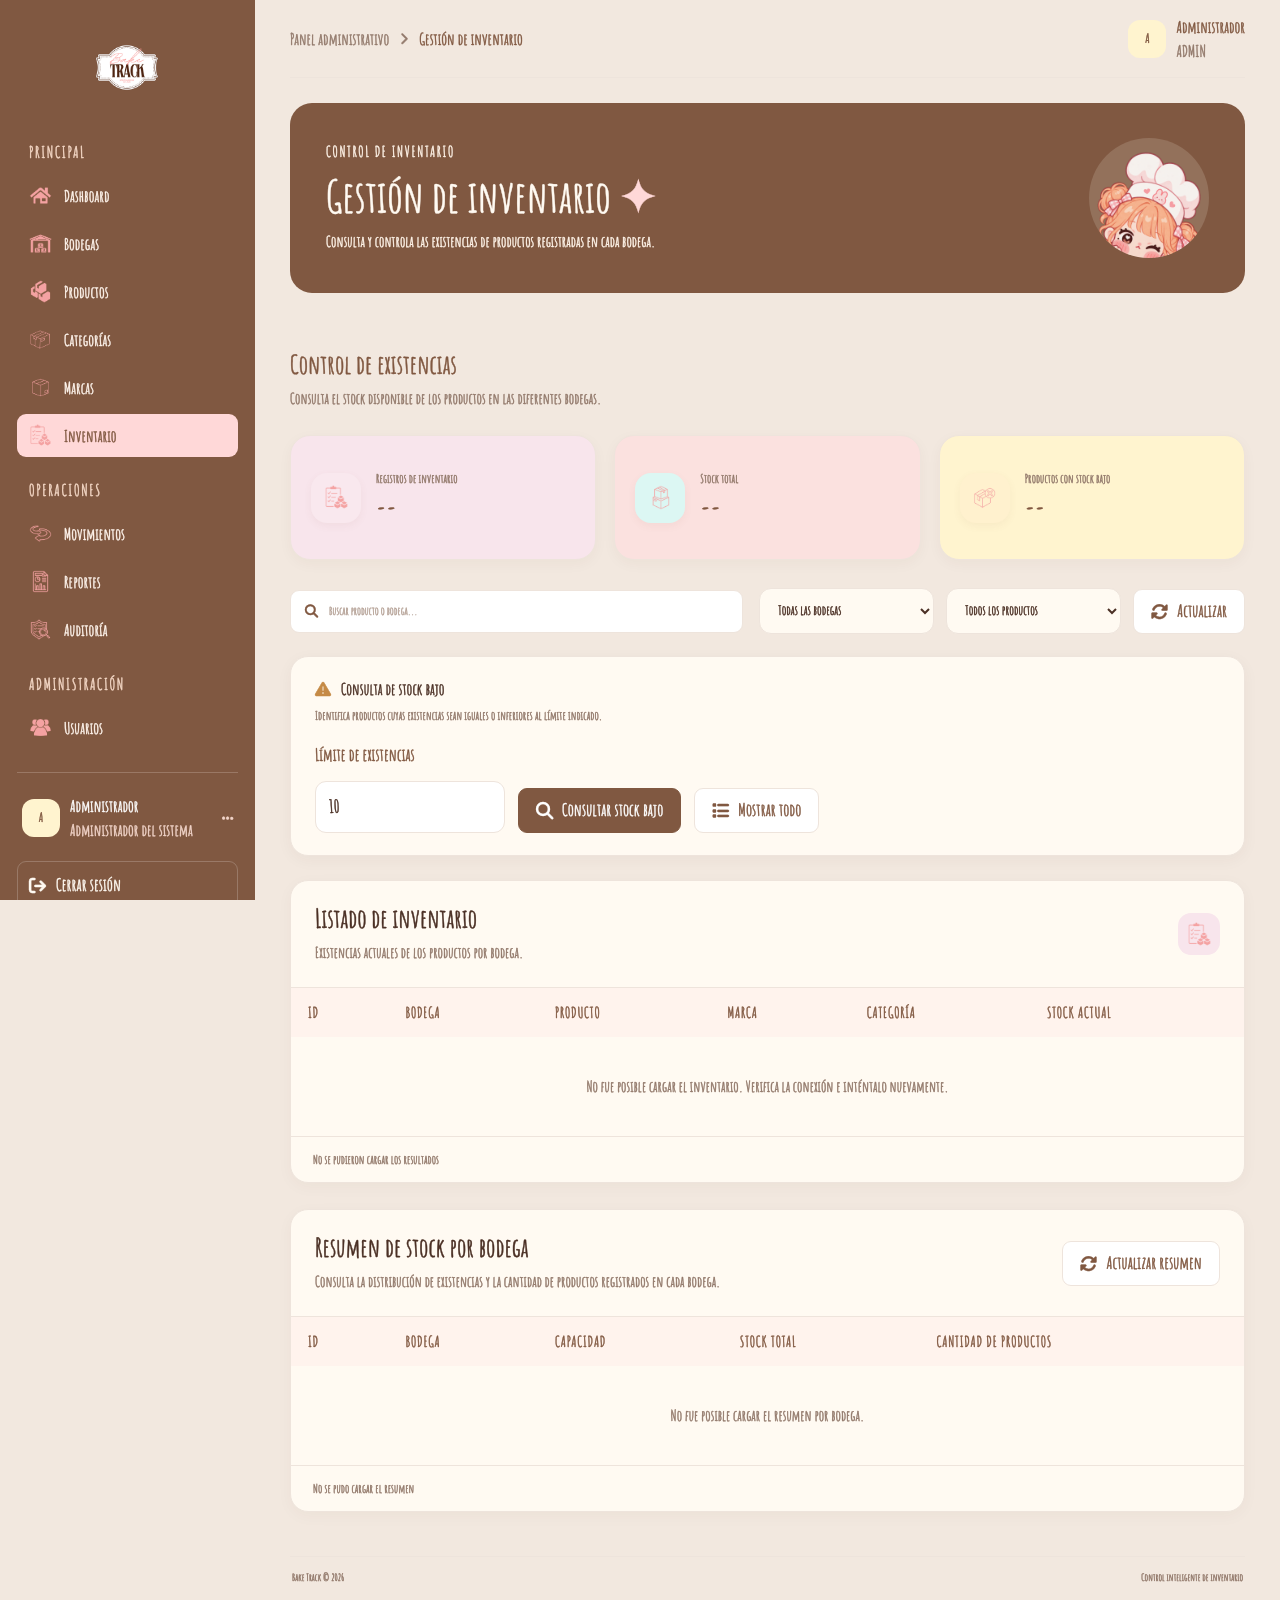
==== BAKETRACKFRONTEND/LogiTrack_Pink_Frontend/inventario.html @ 6dde7ec0 "feat: add frontend to LogiTrack project" ====
<!DOCTYPE html>
<html lang="es">

<head>
    <meta charset="UTF-8">
    <meta name="viewport" content="width=device-width, initial-scale=1.0">

    <title>Bake Track | Gestión de Inventario</title>

    <!-- ESTILOS GENERALES -->
    <link rel="stylesheet" href="css/admin.css">
    <link rel="stylesheet" href="css/bodega.css">
    <link rel="stylesheet" href="css/inventario.css">
    <link rel="stylesheet" href="css/ui.css">
    <link rel="stylesheet" href="css/pink-theme.css">

    <!-- FUENTES -->
    <link rel="preconnect" href="https://fonts.googleapis.com">
    <link rel="preconnect" href="https://fonts.gstatic.com" crossorigin>

    <link href="https://fonts.googleapis.com/css2?family=Amatic+SC:wght@400;700&display=swap" rel="stylesheet">

    <!-- ICONOS -->
    <link rel="stylesheet" href="https://cdnjs.cloudflare.com/ajax/libs/font-awesome/6.5.2/css/all.min.css">
</head>

<body>

<div class="dashboard-container">

    <!-- =====================================
         MENÚ LATERAL
    ====================================== -->

    <aside class="sidebar">

        <div class="sidebar-brand">
            <img
                src="assets/bake-track-logo.png"
                alt="Bake Track"
                class="sidebar-logo"
            >
        </div>

        <div class="sidebar-section">

            <span class="section-label">PRINCIPAL</span>

            <nav class="sidebar-menu">

                <a href="admin.html" class="menu-item">
                    <img src="assets/Dashboard.png" class="menu-icon" alt="">
                    <span>Dashboard</span>
                </a>

                <a href="bodega.html" class="menu-item">
                    <img src="assets/Bodegas.png" class="menu-icon" alt="">
                    <span>Bodegas</span>
                </a>

                <a href="producto.html" class="menu-item">
                    <img src="assets/Productos.png" class="menu-icon" alt="">
                    <span>Productos</span>
                </a>

                <a href="categoria.html" class="menu-item">
                    <img src="assets/Caja.png" class="menu-icon" alt="">
                    <span>Categorías</span>
                </a>

                <a href="marca.html" class="menu-item">
                    <img src="assets/Producto almacenado.png" class="menu-icon" alt="">
                    <span>Marcas</span>
                </a>

                <a href="inventario.html" class="menu-item active">
                    <img src="assets/Inventario.png" class="menu-icon" alt="">
                    <span>Inventario</span>
                </a>

            </nav>
        </div>


        <div class="sidebar-section">

            <span class="section-label">OPERACIONES</span>

            <nav class="sidebar-menu">

                <a href="movimiento.html" class="menu-item">
                    <img src="assets/Movimientos.png" class="menu-icon" alt="">
                    <span>Movimientos</span>
                </a>

                <a href="reportes.html" class="menu-item">
                    <img src="assets/Reportes.png" class="menu-icon" alt="">
                    <span>Reportes</span>
                </a>

                <a href="auditoria.html" class="menu-item">
                    <img src="assets/Auditoria.png" class="menu-icon" alt="">
                    <span>Auditoría</span>
                </a>

            </nav>
        </div>


        <div class="sidebar-section">

            <span class="section-label">ADMINISTRACIÓN</span>

            <nav class="sidebar-menu">

                <a href="usuarios.html" class="menu-item">
                    <img src="assets/Usuarios.png" class="menu-icon" alt="">
                    <span>Usuarios</span>
                </a>

            </nav>
        </div>


        <!-- PERFIL ADMINISTRADOR -->
        <div class="sidebar-bottom">

            <div class="admin-profile">

                <div class="profile-avatar" id="sidebarAdminInitials">
                    AD
                </div>

                <div class="profile-info">
                    <strong id="sidebarAdminName">Administrador</strong>
                    <span>Administrador del sistema</span>
                </div>

                <i class="fa-solid fa-ellipsis"></i>

            </div>

            <button class="logout-button" id="logoutButton">
                <i class="fa-solid fa-arrow-right-from-bracket"></i>
                Cerrar sesión
            </button>

        </div>

    </aside>


    <!-- =====================================
         CONTENIDO PRINCIPAL
    ====================================== -->

    <main class="main-content">

        <!-- BARRA SUPERIOR -->
        <header class="topbar">

            <div class="breadcrumb">
                <span>Panel administrativo</span>
                <i class="fa-solid fa-chevron-right"></i>
                <strong>Gestión de inventario</strong>
            </div>

            <div class="topbar-actions">

                <div class="topbar-user">

                    <div class="profile-avatar" id="topbarAdminInitials">
                        AD
                    </div>

                    <div>
                        <strong id="topbarAdminName">Administrador</strong>
                        <span>ADMIN</span>
                    </div>

                </div>

            </div>

        </header>


        <!-- =====================================
             BANNER PRINCIPAL
        ====================================== -->

        <section class="welcome-section">

            <div class="welcome-content">

                <span class="welcome-date" id="currentDate">
                    CONTROL DE INVENTARIO
                </span>

                <h1>
                    Gestión de inventario
                    <span>✦</span>
                </h1>

                <p>
                    Consulta y controla las existencias de productos
                    registradas en cada bodega.
                </p>

            </div>

            <div class="welcome-decoration">
                <img
                    src="assets/saris2.png"
                    alt="Mascota Bake Track"
                    class="welcome-mascot"
                >
            </div>

        </section>


        <!-- =====================================
             CONTENIDO DE INVENTARIO
        ====================================== -->

        <section class="warehouse-page">

            <div class="warehouse-heading">

                <div>
                    <h2>Control de existencias</h2>

                    <p>
                        Consulta el stock disponible de los productos
                        en las diferentes bodegas.
                    </p>
                </div>

            </div>


            <!-- =================================
                 INDICADORES
            ================================== -->

            <div class="warehouse-stats">

                <article class="warehouse-stat">

                    <div class="warehouse-stat-icon lavender">
                        <img
                            src="assets/Inventario.png"
                            alt=""
                            class="stat-custom-icon"
                        >
                    </div>

                    <div>
                        <span>Registros de inventario</span>
                        <strong id="inventoryCount">--</strong>
                    </div>

                </article>


                <article class="warehouse-stat">

                    <div class="warehouse-stat-icon blue">
                        <img
                            src="assets/Cajas apiladas.png"
                            alt=""
                            class="stat-custom-icon"
                        >
                    </div>

                    <div>
                        <span>Stock total</span>
                        <strong id="totalStock">--</strong>
                    </div>

                </article>


                <article class="warehouse-stat">

                    <div class="warehouse-stat-icon cream">
                        <img
                            src="assets/Stock bajo.png"
                            alt=""
                            class="stat-custom-icon"
                        >
                    </div>

                    <div>
                        <span>Productos con stock bajo</span>
                        <strong id="lowStockCount">--</strong>
                    </div>

                </article>

            </div>


            <!-- =================================
                 BÚSQUEDA Y FILTROS
            ================================== -->

            <div class="warehouse-toolbar inventory-toolbar">

                <div class="warehouse-search">

                    <i class="fa-solid fa-magnifying-glass"></i>

                    <input
                        type="text"
                        id="inventorySearch"
                        placeholder="Buscar producto o bodega..."
                    >

                </div>

                <div class="inventory-filters">

                    <select id="filterWarehouse">
                        <option value="">Todas las bodegas</option>
                    </select>

                    <select id="filterProduct">
                        <option value="">Todos los productos</option>
                    </select>

                    <button class="secondary-button" id="refreshInventory">
                        <i class="fa-solid fa-rotate"></i>
                        Actualizar
                    </button>

                </div>

            </div>


            <!-- =================================
                 CONSULTA DE STOCK BAJO
            ================================== -->

            <div class="inventory-alert-card">

                <div class="inventory-alert-heading">

                    <div>
                        <h2>
                            <i class="fa-solid fa-triangle-exclamation"></i>
                            Consulta de stock bajo
                        </h2>

                        <p>
                            Identifica productos cuyas existencias
                            sean iguales o inferiores al límite indicado.
                        </p>
                    </div>

                </div>


                <div class="inventory-alert-controls">

                    <div class="form-group">

                        <label for="stockLimit">
                            Límite de existencias
                        </label>

                        <input
                            type="number"
                            id="stockLimit"
                            min="0"
                            step="0.001"
                            value="10"
                            placeholder="Ej. 10"
                        >

                    </div>

                    <button class="primary-button" id="searchLowStock">
                        <i class="fa-solid fa-magnifying-glass"></i>
                        Consultar stock bajo
                    </button>

                    <button class="secondary-button" id="showAllInventory">
                        <i class="fa-solid fa-list"></i>
                        Mostrar todo
                    </button>

                </div>

            </div>


            <!-- =================================
                 TABLA GENERAL DE INVENTARIO
            ================================== -->

            <div class="warehouse-table-card">

                <div class="table-heading">

                    <div>
                        <h2>Listado de inventario</h2>

                        <p>
                            Existencias actuales de los productos
                            por bodega.
                        </p>
                    </div>

                    <div class="inventory-heading-icon">
                        <img src="assets/Inventario.png" alt="">
                    </div>

                </div>


                <div class="table-responsive">

                    <table class="warehouse-table inventory-table">

                        <thead>
                            <tr>
                                <th>ID</th>
                                <th>BODEGA</th>
                                <th>PRODUCTO</th>
                                <th>MARCA</th>
                                <th>CATEGORÍA</th>
                                <th>STOCK ACTUAL</th>
                            </tr>
                        </thead>

                        <tbody id="inventoryTableBody">

                            <tr>
                                <td colspan="6" class="table-loading">
                                    <i class="fa-solid fa-spinner fa-spin"></i>
                                    Cargando inventario...
                                </td>
                            </tr>

                        </tbody>

                    </table>

                </div>


                <div class="inventory-table-footer">
                    <span id="inventoryResults">
                        Mostrando 0 registros
                    </span>
                </div>

            </div>


            <!-- =================================
                 RESUMEN POR BODEGA
            ================================== -->

            <div class="warehouse-table-card inventory-summary-card">

                <div class="table-heading">

                    <div>
                        <h2>Resumen de stock por bodega</h2>

                        <p>
                            Consulta la distribución de existencias
                            y la cantidad de productos registrados
                            en cada bodega.
                        </p>
                    </div>

                    <button
                        class="secondary-button"
                        id="refreshWarehouseSummary"
                    >
                        <i class="fa-solid fa-rotate"></i>
                        Actualizar resumen
                    </button>

                </div>


                <div class="table-responsive">

                    <table class="warehouse-table inventory-summary-table">

                        <thead>
                            <tr>
                                <th>ID</th>
                                <th>BODEGA</th>
                                <th>CAPACIDAD</th>
                                <th>STOCK TOTAL</th>
                                <th>CANTIDAD DE PRODUCTOS</th>
                            </tr>
                        </thead>

                        <tbody id="warehouseSummaryBody">

                            <tr>
                                <td colspan="5" class="table-loading">
                                    <i class="fa-solid fa-spinner fa-spin"></i>
                                    Cargando resumen por bodega...
                                </td>
                            </tr>

                        </tbody>

                    </table>

                </div>


                <div class="inventory-table-footer">
                    <span id="warehouseSummaryResults">
                        Mostrando 0 bodegas
                    </span>
                </div>

            </div>

        </section>


        <!-- PIE DE PÁGINA -->
        <footer class="dashboard-footer">
            <span>Bake Track © 2026</span>
            <span>Control inteligente de inventario</span>
        </footer>

    </main>

</div>


<!-- NOTIFICACIONES -->
<div id="toastContainer" class="toast-container"></div>


<!-- JAVASCRIPT ORIGINAL -->
<script src="js/api.js"></script>
<script src="js/ui.js"></script>
<script src="js/inventario.js"></script>

</body>
</html>
---- BAKETRACKFRONTEND/LogiTrack_Pink_Frontend/css/admin.css ----
/* =========================================
   BAKE TRACK - PANEL ADMINISTRATIVO
========================================= */

/* =========================================
   FUENTES OFICIALES
========================================= */

@font-face {
    font-family: 'Amatic SC';
    src: url('../fonts/AmaticSC-Regular.ttf') format('truetype');
    font-weight: 400;
    font-style: normal;
    font-display: swap;
}

@font-face {
    font-family: 'Amatic SC';
    src: url('../fonts/AmaticSC-Bold.ttf') format('truetype');
    font-weight: 700;
    font-style: normal;
    font-display: swap;
}

/* =========================================
   VARIABLES
========================================= */

:root {
    --mahogany: #805841;
    --pearl: #dcf7f3;
    --yellow: #fff4cf;
    --pink: #ffd8d8;
    --crimson: #f5a2a2;
    --cream: #fffaf2;
    --ink: #4b3025;
    --muted: #92796b;
    --border: #eee4dc;
    --white: #ffffff;
    --background: #f2e8df;

    --font-principal: 'Amatic SC', cursive;
}

/* =========================================
   TIPOGRAFÍA GLOBAL
========================================= */

html,
body,
button,
input,
select,
textarea,
table,
body * {
    font-family: var(--font-principal);
}

body {
    font-weight: 700;
}

h1,
h2,
h3,
h4,
h5,
h6,
strong,
b,
th,
button,
.menu-item.active,
.section-label,
.stat-top,
.stock-quantity,
.alert-label {
    font-weight: 700;
}

p,
span,
label,
a,
small,
td,
input,
select,
textarea {
    font-weight: 700;
}

/* Los iconos conservan su propia representación */
i,
svg,
svg * {
    font-family: initial;
}

/* =========================================
   RESET
========================================= */

* {
    margin: 0;
    padding: 0;
    box-sizing: border-box;
}

body {
    background: #f2e8df;
    color: var(--ink);
    min-height: 100vh;
}

button,
a {
    font: inherit;
}

a {
    text-decoration: none;
}

/* =========================================
   ESTRUCTURA GENERAL
========================================= */

.dashboard-container {
    min-height: 100vh;
    display: flex;
    background: #f2e8df;
}

/* =========================================
   BARRA LATERAL
========================================= */

.sidebar {
    width: 255px;
    min-height: 100vh;
    background: var(--mahogany);
    color: var(--cream);
    padding: 25px 17px 20px;
    display: flex;
    flex-direction: column;
    flex-shrink: 0;
}

.sidebar-brand {
    display: flex;
    align-items: center;
    gap: 10px;
    padding: 0 8px 38px;
}

.brand-logo {
    width: 48px;
    height: 48px;
    object-fit: contain;
    flex-shrink: 0;
}

.sidebar-brand h2 {
    color: var(--cream);
    font-size: 28px;
    line-height: 1;
    font-weight: 700;
}

.sidebar-brand span {
    display: block;
    color: #f5d8ce;
    font-size: 12px;
    letter-spacing: 1px;
    margin-top: 5px;
}

.sidebar-section {
    margin-bottom: 25px;
}

.section-label {
    display: block;
    color: #f5d9c7;
    font-size: 12px;
    letter-spacing: 1.5px;
    padding: 0 12px 12px;
}

.sidebar-menu {
    display: flex;
    flex-direction: column;
    gap: 5px;
}

.menu-item {
    min-height: 42px;
    width: 100%;
    display: flex;
    align-items: center;
    gap: 12px;
    padding: 0 12px;
    border-radius: 9px;
    color: #fff5ed;
    font-size: 13px;
    transition: background 0.2s ease, color 0.2s ease;
}

.menu-item i {
    width: 18px;
    min-width: 18px;
    text-align: center;
    font-size: 14px;
}

.menu-item:hover {
    background: rgba(255, 216, 216, 0.15);
    color: var(--yellow);
}

.menu-item.active {
    background: var(--pink);
    color: var(--mahogany);
    font-weight: 700;
}

.menu-badge {
    margin-left: auto;
    width: 20px;
    height: 20px;
    display: grid;
    place-items: center;
    background: var(--yellow);
    color: var(--mahogany);
    border-radius: 50%;
    font-size: 12px;
    font-weight: 700;
}

/* =========================================
   PERFIL ADMINISTRADOR
========================================= */

.sidebar-bottom {
    margin-top: auto;
    border-top: 1px solid rgba(255, 250, 242, 0.2);
    padding-top: 18px;
}

.admin-profile {
    display: flex;
    align-items: center;
    gap: 10px;
    padding: 5px;
}

.profile-avatar {
    width: 38px;
    height: 38px;
    min-width: 38px;
    display: grid;
    place-items: center;
    border-radius: 12px;
    background: var(--yellow);
    color: var(--mahogany);
    font-size: 13px;
    font-weight: 700;
}

.profile-info {
    display: flex;
    flex-direction: column;
    gap: 4px;
    min-width: 0;
}

.profile-info strong {
    color: var(--white);
    font-size: 12px;
    overflow: hidden;
    text-overflow: ellipsis;
    white-space: nowrap;
}

.profile-info span {
    color: #f1d4c9;
    font-size: 12px;
}

.admin-profile > i {
    margin-left: auto;
    color: #f1d4c9;
    font-size: 13px;
}

.logout-button {
    width: 100%;
    margin-top: 16px;
    padding: 11px;
    display: flex;
    align-items: center;
    justify-content: flex-start;
    gap: 10px;
    border: 1px solid rgba(255, 255, 255, 0.2);
    border-radius: 9px;
    background: transparent;
    color: var(--cream);
    cursor: pointer;
    font-size: 12px;
    transition: 0.2s ease;
}

.logout-button:hover {
    background: rgba(255, 255, 255, 0.12);
}

/* =========================================
   CONTENIDO PRINCIPAL
========================================= */

.main-content {
    flex: 1;
    min-width: 0;
    padding: 0 35px 25px;
    background: #f2e8df;
    overflow: hidden;
}

/* =========================================
   ENCABEZADO
========================================= */

.topbar {
    min-height: 78px;
    display: flex;
    align-items: center;
    justify-content: space-between;
    gap: 20px;
    border-bottom: 1px solid var(--border);
}

.breadcrumb {
    display: flex;
    align-items: center;
    gap: 11px;
    color: var(--muted);
    font-size: 12px;
}

.breadcrumb i {
    font-size: 12px;
}

.breadcrumb strong {
    color: var(--mahogany);
}

.topbar-actions {
    display: flex;
    align-items: center;
    gap: 20px;
}

.notification-button {
    position: relative;
    width: 37px;
    height: 37px;
    display: grid;
    place-items: center;
    background: var(--white);
    border: 1px solid var(--border);
    border-radius: 11px;
    color: var(--mahogany);
    cursor: pointer;
}

.notification-dot {
    position: absolute;
    width: 7px;
    height: 7px;
    right: 8px;
    top: 7px;
    background: var(--crimson);
    border: 1px solid var(--white);
    border-radius: 50%;
}

.topbar-user {
    display: flex;
    align-items: center;
    gap: 10px;
}

.topbar-user > div:nth-child(2) {
    display: flex;
    flex-direction: column;
    gap: 4px;
}

.topbar-user strong {
    color: var(--mahogany);
    font-size: 12px;
}

.topbar-user span {
    color: var(--muted);
    font-size: 12px;
}

.topbar-user > i {
    margin-left: 5px;
    color: var(--muted);
    font-size: 12px;
}

/* =========================================
   BIENVENIDA
========================================= */

.welcome-section {
    position: relative;
    min-height: 160px;
    display: flex;
    align-items: center;
    justify-content: space-between;
    margin: 25px 0 30px;
    padding: 28px 34px;
    overflow: hidden;
    border-radius: 18px;
    background: var(--mahogany);
    color: var(--cream);
}

.welcome-date {
    color: var(--yellow);
    font-size: 19px;
    font-weight: 700;
    letter-spacing: 1.5px;
}

.welcome-section h1 {
    margin-top: 10px;
    color: var(--cream);
    font-size: 43px;
    font-weight: 700;
    line-height: 1.1;
}

.welcome-section h1 span {
    color: var(--pink);
}

.welcome-section p {
    margin-top: 9px;
    color: #f8e8dc;
    font-size: 13px;
}

.welcome-decoration {
    width: 120px;
    height: 120px;
    min-width: 120px;
    display: grid;
    place-items: center;
    border-radius: 50%;
    background: rgba(255, 250, 242, 0.15);
    overflow: hidden;
}

.welcome-mascot {
    width: 100%;
    height: 100%;
    object-fit: contain;
    padding: 8px;
}

/* =========================================
   TÍTULOS DE SECCIÓN
========================================= */

.section-block {
    margin-bottom: 28px;
}

.section-heading {
    display: flex;
    align-items: center;
    justify-content: space-between;
    gap: 15px;
    margin-bottom: 17px;
}

.section-heading h2,
.card-heading h2 {
    color: var(--mahogany);
    font-size: 19px;
    font-weight: 700;
}

.section-heading p,
.card-heading p {
    color: var(--muted);
    margin-top: 5px;
    font-size: 13px;
}

.period-label {
    display: flex;
    align-items: center;
    gap: 8px;
    padding: 9px 12px;
    background: var(--white);
    border: 1px solid var(--border);
    border-radius: 8px;
    color: var(--mahogany);
    font-size: 13px;
}

/* =========================================
   TARJETAS DE ESTADÍSTICAS
========================================= */

.stats-grid {
    display: grid;
    grid-template-columns: repeat(4, minmax(0, 1fr));
    gap: 16px;
}

.stat-card {
    min-height: 145px;
    padding: 19px;
    border: 1px solid rgba(128, 88, 65, 0.08);
    border-radius: 15px;
    transition: transform 0.2s ease, box-shadow 0.2s ease;
}

.stat-card:hover {
    transform: translateY(-3px);
    box-shadow: 0 8px 20px rgba(128, 88, 65, 0.08);
}

.lavender-card {
    background: #f8e5ec;
    border-color: #f1d4df;
}

.blue-card {
    background: #fbe0df;
    border-color: #f3d0cf;
}

.cream-card {
    background: #fff0d2;
    border-color: #f1e1bd;
}

.purple-card {
    background: #eee5f5;
    border-color: #e2d6ed;
}

.stat-top {
    display: flex;
    align-items: center;
    justify-content: space-between;
    gap: 7px;
    color: var(--mahogany);
    font-size: 14px;
    font-weight: 700;
}

.stat-icon {
    width: 42px;
    height: 42px;
    display: grid;
    place-items: center;
    border-radius: 14px;
    background: rgba(255, 255, 255, 0.75);
    box-shadow: 0 3px 8px rgba(128, 88, 65, 0.06);
}

.stat-card h3 {
    margin-top: 17px;
    color: var(--mahogany);
    font-size: 30px;
    font-weight: 700;
}

.stat-description {
    display: block;
    margin-top: 4px;
    color: var(--muted);
    font-size: 13px;
}

/* =========================================
   PANELES DE INFORMACIÓN
========================================= */

.content-grid {
    display: grid;
    grid-template-columns: 1.2fr 0.8fr;
    gap: 18px;
    margin-bottom: 20px;
}

.content-card {
    min-width: 0;
    padding: 22px;
    border: 1px solid #f3deda;
    border-radius: 20px;
    background: #fff9f5;
    box-shadow: 0 5px 18px rgba(128, 88, 65, 0.06);
}

.inventory-card {
    background: #fff0f1;
}

.activity-card {
    background: #fdf3df;
}

.alerts-card {
    background: #f1f6e9;
}

.card-heading {
    display: flex;
    align-items: center;
    justify-content: space-between;
    gap: 12px;
    margin-bottom: 20px;
}

.heading-icon {
    width: 38px;
    height: 38px;
    display: grid;
    place-items: center;
    border-radius: 11px;
    background: #f5e9ec;
    color: var(--mahogany);
    font-size: 14px;
}

/* =========================================
   ESTADO VACÍO
========================================= */

.empty-state {
    min-height: 135px;
    display: flex;
    flex-direction: column;
    justify-content: center;
    align-items: center;
    gap: 12px;
    color: var(--muted);
    text-align: center;
    background: rgba(255, 255, 255, 0.48);
    border-radius: 15px;
    padding: 18px;
}

.empty-state p {
    font-size: 14px;
    color: var(--muted);
}

/* =========================================
   ALERTAS
========================================= */

.alerts-card {
    margin-bottom: 25px;
}

.alert-label {
    display: flex;
    align-items: center;
    gap: 7px;
    padding: 8px 11px;
    border-radius: 8px;
    background: #fff2d5;
    color: #98753b;
    font-size: 13px;
    font-weight: 700;
}

/* =========================================
   ELEMENTOS DINÁMICOS DEL DASHBOARD
========================================= */

.warehouse-item,
.activity-item,
.low-stock-item {
    text-align: left;
    padding: 14px 16px;
    margin-bottom: 12px;
    background: #fffaf8;
    border: 1px solid #f0e5df;
    border-radius: 12px;
}

.warehouse-info {
    display: flex;
    justify-content: space-between;
    align-items: center;
    gap: 12px;
    margin-bottom: 10px;
}

.warehouse-info strong,
.activity-item strong,
.low-stock-item strong {
    color: var(--mahogany);
    font-size: 15px;
    font-weight: 700;
}

.warehouse-progress {
    width: 100%;
    height: 8px;
    background: #f1e6e9;
    border-radius: 20px;
    overflow: hidden;
    margin-bottom: 8px;
}

.warehouse-progress-fill {
    height: 100%;
    background: #b67e88;
    border-radius: 20px;
}

.warehouse-item small,
.activity-item small,
.low-stock-item span {
    display: block;
    color: var(--muted);
    font-size: 13px;
}

.activity-item p {
    color: var(--muted);
    font-size: 14px;
    margin: 7px 0;
}

.low-stock-item {
    display: flex;
    justify-content: space-between;
    align-items: center;
    gap: 12px;
    flex-wrap: wrap;
}

/* =================================================
   FORMULARIOS MODALES Y DE CREACIÓN/ACTUALIZACIÓN
================================================= */

.modal-header h2,
.category-modal .modal-header h2,
.brand-modal .modal-header h2,
.warehouse-modal .modal-header h2,
.reject-modal h2,
.movement-detail-modal .modal-header h2 {
    font-size: 24px;
    font-weight: 700;
}

.modal-header p,
.reject-modal p,
.reject-modal .form-eyebrow,
.warehouse-modal .modal-header p {
    font-size: 14px;
}

.form-group label,
.brand-modal .form-group label,
.category-modal .form-group label,
.movement-form-card .form-group label,
.inventory-alert-controls label,
.reject-modal label,
#formProducto .form-group label {
    font-size: 15px;
    font-weight: 700;
}

.form-group input,
.form-group select,
.form-group textarea,
.brand-modal .form-group input,
.category-modal .form-group input,
.movement-form-card input,
.movement-form-card select,
.inventory-alert-controls input,
.reject-modal textarea,
#formProducto .form-group input,
#formProducto .form-group select,
#formProducto .form-group textarea {
    min-height: 48px;
    font-size: 16px;
    font-weight: 700;
}

.reject-modal textarea,
#formProducto .form-group textarea {
    min-height: 100px;
}

.modal-actions button,
.reject-actions button,
.movement-form-card button,
.inventory-alert-controls button {
    min-height: 46px;
    font-size: 15px;
    font-weight: 700;
}

/* =================================================
   LEGIBILIDAD GENERAL DEL PANEL
================================================= */

.sidebar-menu .menu-item span,
.section-label,
.breadcrumb,
.topbar-user strong,
.topbar-user span,
.profile-info strong,
.profile-info span {
    font-size: 16px !important;
    font-weight: 700;
}

.welcome-section h1 {
    font-size: 44px !important;
}

.welcome-section p,
.welcome-date,
.section-heading p,
.warehouse-heading p,
.table-heading p,
.modal-header p {
    font-size: 15px !important;
    font-weight: 700;
}

.section-heading h2,
.warehouse-heading h2,
.table-heading h2,
.modal-header h2,
.reject-modal h2 {
    font-size: 26px !important;
    font-weight: 700;
}

.form-group,
.form-row,
.category-modal,
.brand-modal,
.warehouse-modal,
.movement-form-card,
.reject-modal,
#formProducto {
    font-size: 18px !important;
}

.form-group label,
.category-modal .form-group label,
.brand-modal .form-group label,
.movement-form-card .form-group label,
.inventory-alert-controls label,
.reject-modal label,
#formProducto .form-group label {
    font-size: 17px !important;
    font-weight: 700;
}

.form-group input,
.form-group select,
.form-group textarea,
.category-modal .form-group input,
.brand-modal .form-group input,
.movement-form-card input,
.movement-form-card select,
.inventory-alert-controls input,
.reject-modal textarea,
#formProducto .form-group input,
#formProducto .form-group select,
#formProducto .form-group textarea {
    min-height: 52px !important;
    font-size: 18px !important;
    font-weight: 700;
}

.modal-actions button,
.reject-actions button,
.movement-form-card button,
.inventory-alert-controls button,
.primary-button,
.secondary-button,
.logout-button {
    min-height: 48px;
    font-size: 17px !important;
    font-weight: 700;
}

.warehouse-table,
.warehouse-table th,
.warehouse-table td,
.brand-table,
.brand-table th,
.brand-table td,
.product-table,
.product-table th,
.product-table td,
.audit-table,
.audit-table th,
.audit-table td,
.user-table,
.user-table th,
.user-table td {
    font-size: 15px !important;
    font-weight: 700;
}

/* =========================================
   TARJETAS DE ALERTAS DE STOCK
========================================= */

.stock-alert-grid {
    display: grid;
    grid-template-columns: repeat(auto-fit, minmax(220px, 1fr));
    gap: 15px;
    padding: 18px 0;
    text-align: left;
    width: 100%;
}

.stock-alert-item {
    min-width: 0;
    width: 100%;
    background: #fffaf8;
    border: 1px solid var(--border);
    border-radius: 15px;
    padding: 18px;
    transition: transform 0.2s ease, box-shadow 0.2s ease;
}

.stock-alert-item:hover {
    transform: translateY(-3px);
    box-shadow: 0 8px 20px rgba(128, 88, 65, 0.08);
}

.stock-alert-top {
    display: flex;
    justify-content: space-between;
    align-items: center;
    margin-bottom: 15px;
}

.stock-product-icon {
    width: 42px;
    height: 42px;
    display: flex;
    align-items: center;
    justify-content: center;
    background: #f5e9ec;
    color: var(--mahogany);
    border-radius: 12px;
}

.stock-quantity {
    background: var(--yellow);
    color: var(--mahogany);
    padding: 7px 11px;
    border-radius: 20px;
    font-size: 13px;
    font-weight: 700;
}

.stock-alert-item h3 {
    color: var(--mahogany);
    font-size: 17px;
    font-weight: 700;
    line-height: 1.5;
    margin-bottom: 15px;
}

.stock-alert-bottom {
    display: flex;
    flex-direction: column;
    gap: 10px;
    border-top: 1px solid var(--border);
    padding-top: 13px;
}

.stock-alert-bottom span {
    display: flex;
    align-items: center;
    gap: 8px;
    color: var(--muted);
    font-size: 13px;
}

.stock-alert-bottom .stock-status {
    color: #a87529;
    font-weight: 700;
}

.stock-empty {
    text-align: center;
    padding: 35px;
    color: var(--mahogany);
}

.stock-empty i {
    font-size: 30px;
    margin-bottom: 12px;
}

/* =========================================
   PIE DE PÁGINA
========================================= */

.dashboard-footer {
    display: flex;
    justify-content: space-between;
    gap: 12px;
    padding: 15px 2px 0;
    border-top: 1px solid var(--border);
    color: var(--muted);
    font-size: 13px;
}

/* =========================================
   COMPATIBILIDAD CON OTROS ENCABEZADOS
========================================= */

.topbar-left {
    display: flex;
    align-items: center;
    gap: 14px;
    min-width: 0;
}

.topbar-left > div {
    min-width: 0;
}

.topbar-left h1 {
    margin: 0;
    color: var(--mahogany);
    font-size: 22px;
    font-weight: 700;
    line-height: 1.2;
}

.topbar-left p {
    margin-top: 4px;
    color: var(--muted);
    font-size: 13px;
}

.topbar-right {
    display: flex;
    align-items: center;
    justify-content: flex-end;
    gap: 18px;
    flex-shrink: 0;
}

.menu-toggle {
    display: inline-flex;
    width: 36px;
    min-width: 36px;
    height: 36px;
    align-items: center;
    justify-content: center;
    border: 1px solid var(--border);
    border-radius: 10px;
    background: var(--white);
    color: var(--mahogany);
    font-size: 17px;
    cursor: pointer;
}

.menu-toggle:hover {
    border-color: var(--pink);
    background: #fff3f2;
}

.topbar .logout-button {
    width: auto;
    min-height: 36px;
    margin: 0;
    padding: 9px 13px;
    justify-content: center;
    border: 1px solid var(--border);
    background: var(--white);
    color: var(--mahogany);
    font-size: 13px;
}

.topbar .logout-button:hover {
    border-color: var(--pink);
    background: #fff3f2;
}

/* =========================================
   RESPONSIVE
========================================= */

@media (max-width: 1100px) {

    .sidebar {
        width: 220px;
    }

    .main-content {
        padding: 0 22px 22px;
    }

    .stats-grid {
        grid-template-columns: repeat(2, minmax(0, 1fr));
    }

}

@media (max-width: 760px) {

    .dashboard-container {
        display: block;
    }

    .sidebar {
        width: 100%;
        min-height: auto;
    }

    .sidebar-bottom {
        margin-top: 20px;
    }

    .main-content {
        padding: 0 16px 20px;
    }

    .content-grid {
        grid-template-columns: 1fr;
    }

    .stock-alert-grid {
        grid-template-columns: repeat(auto-fit, minmax(200px, 1fr));
    }

    .welcome-decoration {
        width: 85px;
        height: 85px;
        min-width: 85px;
    }

    .topbar {
        min-height: 70px;
        gap: 10px;
    }

    .topbar-actions {
        gap: 9px;
    }

    .topbar-user > div:nth-child(2) {
        display: none;
    }

    .topbar-left {
        gap: 9px;
    }

    .topbar-left h1 {
        font-size: 20px;
    }

    .topbar .logout-button {
        padding: 8px 10px;
        font-size: 12px;
    }

}

@media (max-width: 480px) {

    .stats-grid {
        grid-template-columns: 1fr;
    }

    .stock-alert-grid {
        grid-template-columns: 1fr;
    }

    .topbar {
        min-height: 65px;
    }

    .welcome-section {
        min-height: 140px;
        padding: 22px 18px;
    }

    .welcome-section h1 {
        font-size: 32px;
    }

    .welcome-section p {
        max-width: 230px;
        font-size: 13px;
    }

    .welcome-decoration {
        width: 65px;
        height: 65px;
        min-width: 65px;
    }

    .dashboard-footer {
        flex-direction: column;
        gap: 8px;
    }

    .section-heading {
        align-items: flex-start;
    }

}

/* =========================================
   ICONOS PERSONALIZADOS BAKE TRACK
========================================= */

.menu-icon {
    width: 23px;
    height: 23px;
    min-width: 23px;
    object-fit: contain;
    flex-shrink: 0;
}

.stat-custom-icon {
    width: 25px;
    height: 25px;
    object-fit: contain;
}

.heading-custom-icon {
    width: 43px;
    height: 43px;
    object-fit: contain;
    padding: 7px;
    background: #fff;
    border-radius: 14px;
    box-shadow: 0 3px 8px rgba(128, 88, 65, 0.07);
}

.empty-custom-icon {
    width: 48px;
    height: 48px;
    object-fit: contain;
}

.small-custom-icon {
    width: 17px;
    height: 17px;
    object-fit: contain;
}

.welcome-mascot {
    width: 100%;
    height: 100%;
    object-fit: contain;
}
/* =========================================
   AMATIC SC - MAYOR GROSOR Y LEGIBILIDAD
========================================= */

body,
body *:not(i):not(svg):not(svg *) {
    font-family: 'Amatic SC', cursive;
    font-weight: 700;
    -webkit-text-stroke: 0.4px currentColor;
    text-rendering: geometricPrecision;
}


/* =========================================
   MENÚ MÓVIL RESPONSIVE
========================================= */

.menu-toggle {
    display: none;
}

.menu-backdrop {
    display: none;
}

@media (max-width: 760px) {

    .dashboard-container {
        display: block;
    }

    .sidebar {
        position: fixed;
        top: 0;
        left: 0;
        width: 280px;
        max-width: 85%;
        height: 100vh;
        min-height: 100vh;
        overflow-y: auto;
        z-index: 1001;
        transform: translateX(-100%);
        transition: transform 0.3s ease;
    }

    body.menu-open .sidebar {
        transform: translateX(0);
    }

    .menu-toggle {
        display: inline-flex;
        align-items: center;
        justify-content: center;
        width: 38px;
        min-width: 38px;
        height: 38px;
        padding: 0;
        border: 1px solid var(--border);
        border-radius: 10px;
        background: var(--white);
        color: var(--mahogany);
        font-size: 23px;
        font-weight: 700;
        cursor: pointer;
        flex-shrink: 0;
    }

    .menu-backdrop {
        position: fixed;
        inset: 0;
        width: 100%;
        height: 100%;
        background: rgba(0, 0, 0, 0.35);
        border: none;
        z-index: 1000;
        cursor: pointer;
    }

    body.menu-open .menu-backdrop {
        display: block;
    }

    .main-content {
        width: 100%;
        padding: 0 16px 20px;
    }

    .topbar {
        gap: 10px;
    }

    .breadcrumb {
        flex: 1;
        min-width: 0;
        flex-wrap: wrap;
    }

    .stats-grid {
        grid-template-columns: repeat(2, minmax(0, 1fr));
    }

    .content-grid {
        grid-template-columns: 1fr;
    }

    .stock-alert-grid {
        grid-template-columns: 1fr;
    }

    .welcome-decoration {
        width: 85px;
        height: 85px;
        min-width: 85px;
    }
}

@media (max-width: 480px) {

    .stats-grid {
        grid-template-columns: 1fr;
    }

    .welcome-section {
        padding: 22px 18px;
    }

    .welcome-section h1 {
        font-size: 32px;
    }

    .welcome-section p {
        max-width: 230px;
    }

    .welcome-decoration {
        width: 65px;
        height: 65px;
        min-width: 65px;
    }

    .dashboard-footer {
        flex-direction: column;
        gap: 8px;
    }
}
---- BAKETRACKFRONTEND/LogiTrack_Pink_Frontend/css/bodega.css ----
/* ==========================================
   BAKE TRACK - MODULO DE BODEGAS
   IDENTIDAD VISUAL DEL DASHBOARD
========================================== */

/* COLORES */

:root {
    --bodega-mahogany: #805841;
    --bodega-pearl: #DCF7F3;
    --bodega-yellow: #FFF4CF;
    --bodega-pink: #FFD8D8;
    --bodega-crimson: #F5A2A2;
    --bodega-cream: #FFFAF2;
    --bodega-ink: #4B3025;
    --bodega-muted: #92796B;
    --bodega-border: #EEE4DC;
    --bodega-white: #FFFFFF;
    --bodega-background: #FFF3ED;
}

/* CONTENIDO GENERAL */

.warehouse-page {
    width: 100%;
    padding: 26px 0 20px;
    box-sizing: border-box;
    font-family: 'Amatic SC', cursive;
}

.warehouse-heading {
    display: flex;
    align-items: center;
    justify-content: space-between;
    gap: 20px;
    margin-bottom: 25px;
}

.warehouse-heading h2,
.table-heading h2 {
    display: flex;
    align-items: center;
    gap: 10px;
    margin: 0 0 7px;
    color: var(--bodega-mahogany);
    font-family: 'Amatic SC', cursive;
    font-size: 16px;
    font-weight: 800;
}

.warehouse-heading p,
.table-heading p {
    margin: 0;
    color: var(--bodega-muted);
    font-family: 'Amatic SC', cursive;
    font-size: 10px;
}

.warehouse-heading .heading-icon {
    width: 38px;
    height: 38px;
    display: block;
    object-fit: contain;
    padding: 7px;
    background: var(--bodega-white);
    border-radius: 11px;
    box-shadow: 0 3px 8px rgba(128, 88, 65, .07);
}

/* ICONOS E IMAGENES */

.menu-icon {
    width: 23px;
    height: 23px;
    min-width: 23px;
    object-fit: contain;
    flex-shrink: 0;
}

.brand-logo {
    width: 48px;
    height: 48px;
    object-fit: contain;
    flex-shrink: 0;
}

.welcome-content {
    position: relative;
    z-index: 1;
}

.welcome-date {
    display: inline-flex;
    align-items: center;
    gap: 8px;
    font-family: 'Amatic SC', sans-serif;
}

.date-icon {
    width: 17px;
    height: 17px;
    object-fit: contain;
}

.welcome-mascot {
    width: 100%;
    height: 100%;
    padding: 8px;
    object-fit: contain;
}

/* BOTONES */

.primary-button,
.secondary-button {
    display: inline-flex;
    align-items: center;
    justify-content: center;
    gap: 9px;
    min-height: 40px;
    padding: 11px 17px;
    border-radius: 9px;
    font-family: 'Amatic SC', cursive;
    font-size: 11px;
    font-weight: 700;
    cursor: pointer;
    transition: all .2s ease;
}

.primary-button {
    background: var(--bodega-mahogany);
    color: var(--bodega-white);
    border: 1px solid var(--bodega-mahogany);
}

.primary-button:hover {
    background: #6D4935;
    border-color: #6D4935;
    transform: translateY(-2px);
}

.secondary-button {
    background: var(--bodega-white);
    color: var(--bodega-mahogany);
    border: 1px solid var(--bodega-border);
}

.secondary-button:hover {
    background: #FFF3F2;
    border-color: var(--bodega-pink);
}

.primary-button:disabled {
    opacity: .65;
    cursor: not-allowed;
    transform: none;
}

/* INDICADORES */

.warehouse-stats {
    display: grid;
    grid-template-columns: repeat(3, minmax(0, 1fr));
    gap: 16px;
    margin-bottom: 25px;
}

.warehouse-stat {
    display: flex;
    align-items: center;
    gap: 15px;
    min-width: 0;
    min-height: 112px;
    padding: 19px;
    border: 1px solid rgba(128, 88, 65, .08);
    border-radius: 15px;
    transition: transform .2s ease, box-shadow .2s ease;
}

.warehouse-stat:hover {
    transform: translateY(-3px);
    box-shadow: 0 8px 20px rgba(128, 88, 65, .08);
}

/* FONDOS PASTEL DEL DASHBOARD */

.warehouse-stat:nth-child(1) {
    background: #F8E5EC;
    border-color: #F1D4DF;
}

.warehouse-stat:nth-child(2) {
    background: #FBE0DF;
    border-color: #F3D0CF;
}

.warehouse-stat:nth-child(3) {
    background: #FFF0D2;
    border-color: #F1E1BD;
}

.warehouse-stat-icon {
    width: 42px;
    height: 42px;
    display: flex;
    align-items: center;
    justify-content: center;
    flex-shrink: 0;
    border-radius: 14px;
    background: rgba(255, 255, 255, .75);
    box-shadow: 0 3px 8px rgba(128, 88, 65, .06);
    color: var(--bodega-mahogany);
}

.warehouse-stat-icon img {
    display: block;
    width: 25px;
    height: 25px;
    object-fit: contain;
}

.warehouse-stat-icon i {
    font-size: 17px;
}

.warehouse-stat span {
    display: block;
    margin-bottom: 5px;
    color: var(--bodega-muted);
    font-family: 'Amatic SC', cursive;
    font-size: 10px;
    font-weight: 600;
}

.warehouse-stat strong {
    display: block;
    color: var(--bodega-mahogany);
    font-family: 'Amatic SC', cursive;
    font-size: 25px;
    font-weight: 800;
}

/* BUSCADOR Y BARRA DE ACCIONES */

.warehouse-toolbar {
    display: flex;
    align-items: center;
    justify-content: space-between;
    gap: 15px;
    margin-bottom: 18px;
}

.warehouse-search {
    display: flex;
    align-items: center;
    gap: 12px;
    width: min(480px, 100%);
    height: 43px;
    padding: 0 14px;
    background: var(--bodega-white);
    border: 1px solid var(--bodega-border);
    border-radius: 9px;
    color: var(--bodega-mahogany);
    transition: border-color .2s ease, box-shadow .2s ease;
    box-sizing: border-box;
}

.warehouse-search:focus-within {
    border-color: var(--bodega-crimson);
    box-shadow: 0 0 0 3px rgba(245, 162, 162, .13);
}

.warehouse-search > i {
    flex-shrink: 0;
    font-size: 13px;
}

.warehouse-search input {
    width: 100%;
    height: 100%;
    padding: 0;
    border: none;
    outline: none;
    background: transparent;
    color: var(--bodega-ink);
    font-family: 'Amatic SC', cursive;
    font-size: 11px;
}

.warehouse-search input::placeholder {
    color: #B6A398;
}

/* TABLA */

.warehouse-table-card {
    width: 100%;
    overflow: hidden;
    background: #FFF9F5;
    border: 1px solid #F3DEDA;
    border-radius: 16px;
    box-shadow: 0 5px 18px rgba(128, 88, 65, .06);
}

.table-heading {
    padding: 21px 23px;
    border-bottom: 1px solid var(--bodega-border);
}

.table-responsive {
    width: 100%;
    overflow-x: auto;
}

.warehouse-table {
    width: 100%;
    min-width: 750px;
    border-collapse: collapse;
    font-family: 'Amatic SC', cursive;
}

.warehouse-table thead {
    background: #FFF0F1;
}

.warehouse-table th {
    padding: 15px 20px;
    color: var(--bodega-mahogany);
    font-size: 10px;
    font-weight: 800;
    letter-spacing: .7px;
    text-align: left;
    white-space: nowrap;
}

.warehouse-table td {
    padding: 16px 20px;
    color: var(--bodega-ink);
    font-size: 11px;
    border-bottom: 1px solid var(--bodega-border);
    vertical-align: middle;
}

.warehouse-table tbody tr {
    transition: background .2s ease;
}

.warehouse-table tbody tr:hover {
    background: #FFF3F2;
}

.warehouse-table tbody tr:last-child td {
    border-bottom: none;
}

/* NOMBRE DE BODEGA */

.warehouse-name-cell {
    display: flex;
    align-items: center;
    gap: 11px;
    min-width: 180px;
}

.warehouse-table-icon {
    width: 38px;
    height: 38px;
    display: flex;
    align-items: center;
    justify-content: center;
    flex-shrink: 0;
    overflow: hidden;
    background: #F5E9EC;
    border-radius: 11px;
}

.warehouse-table-icon img {
    width: 25px;
    height: 25px;
    object-fit: contain;
}

.warehouse-table-icon i {
    color: var(--bodega-mahogany);
    font-size: 16px;
}

.warehouse-name-cell strong {
    color: var(--bodega-mahogany);
    font-size: 11px;
    font-weight: 700;
}

/* CIUDAD */

.warehouse-table td:nth-child(2) {
    color: var(--bodega-muted);
}

/* CAPACIDAD */

.capacity-badge {
    display: inline-flex;
    align-items: center;
    justify-content: center;
    min-width: 55px;
    padding: 7px 11px;
    background: #FFF0D2;
    color: var(--bodega-mahogany);
    border-radius: 8px;
    font-size: 10px;
    font-weight: 700;
}

/* ENCARGADO */

.warehouse-table td:nth-child(4) {
    color: var(--bodega-ink);
}

/* ACCIONES */

.warehouse-actions {
    display: flex;
    align-items: center;
    gap: 8px;
}

.action-button {
    width: 33px;
    height: 33px;
    display: inline-flex;
    align-items: center;
    justify-content: center;
    border: none;
    border-radius: 9px;
    cursor: pointer;
    transition: all .2s ease;
}

.action-button.edit {
    background: #F8E5EC;
    color: var(--bodega-mahogany);
}

.action-button.edit:hover {
    background: var(--bodega-mahogany);
    color: var(--bodega-white);
}

.action-button.delete {
    background: #FBE0DF;
    color: #A34E46;
}

.action-button.delete:hover {
    background: #C45E5E;
    color: var(--bodega-white);
}

/* ESTADOS DE TABLA */

.table-loading,
.table-empty,
.table-error {
    padding: 40px !important;
    text-align: center;
    color: var(--bodega-muted) !important;
    font-size: 11px;
}

.table-loading i {
    margin-right: 8px;
    color: var(--bodega-mahogany);
}

/* MODAL */

.modal-overlay {
    position: fixed;
    inset: 0;
    z-index: 1000;
    display: none;
    align-items: center;
    justify-content: center;
    padding: 20px;
    background: rgba(75, 48, 37, .48);
    backdrop-filter: blur(4px);
}

.modal-overlay.show {
    display: flex;
}

.warehouse-modal {
    width: 100%;
    max-width: 510px;
    max-height: 90vh;
    overflow-y: auto;
    padding: 27px;
    background: var(--bodega-cream);
    border: 1px solid var(--bodega-border);
    border-radius: 18px;
    box-shadow: 0 20px 60px rgba(75, 48, 37, .20);
    animation: modalAppear .2s ease;
    box-sizing: border-box;
}

@keyframes modalAppear {
    from {
        opacity: 0;
        transform: translateY(12px);
    }

    to {
        opacity: 1;
        transform: translateY(0);
    }
}

.modal-header {
    display: flex;
    align-items: flex-start;
    justify-content: space-between;
    gap: 15px;
    margin-bottom: 25px;
}

.modal-header h2 {
    margin: 0 0 6px;
    color: var(--bodega-mahogany);
    font-family: 'Amatic SC', cursive;
    font-size: 17px;
    font-weight: 800;
}

.modal-header p {
    margin: 0;
    color: var(--bodega-muted);
    font-family: 'Amatic SC', cursive;
    font-size: 10px;
}

.modal-close {
    width: 35px;
    height: 35px;
    display: inline-flex;
    align-items: center;
    justify-content: center;
    flex-shrink: 0;
    border: none;
    border-radius: 9px;
    background: #F8E5EC;
    color: var(--bodega-mahogany);
    font-size: 14px;
    cursor: pointer;
    transition: all .2s ease;
}

.modal-close:hover {
    background: var(--bodega-mahogany);
    color: var(--bodega-white);
}

/* FORMULARIO */

.form-group {
    margin-bottom: 18px;
}

.form-group label {
    display: block;
    margin-bottom: 8px;
    color: var(--bodega-mahogany);
    font-family: 'Amatic SC', cursive;
    font-size: 11px;
    font-weight: 700;
}

.form-group input,
.form-group select {
    width: 100%;
    height: 43px;
    padding: 0 13px;
    border: 1px solid var(--bodega-border);
    border-radius: 9px;
    outline: none;
    background: var(--bodega-white);
    color: var(--bodega-ink);
    font-family: 'Amatic SC', cursive;
    font-size: 11px;
    box-sizing: border-box;
}

.form-group input:focus,
.form-group select:focus {
    border-color: var(--bodega-crimson);
    box-shadow: 0 0 0 3px rgba(245, 162, 162, .13);
}

/* MENSAJES DEL FORMULARIO */

.form-message {
    display: none;
    margin: 12px 0;
    padding: 11px 13px;
    border-radius: 9px;
    font-family: 'Amatic SC', cursive;
    font-size: 11px;
}

.form-message.show {
    display: block;
}

.form-message.error {
    background: #FBE0DF;
    color: #A34E46;
}

.form-message.success {
    background: #DCF7F3;
    color: #347653;
}

/* ACCIONES DEL MODAL */

.modal-actions {
    display: flex;
    justify-content: flex-end;
    gap: 10px;
    margin-top: 25px;
}

/* PIE DE PÁGINA */

.dashboard-footer {
    display: flex;
    align-items: center;
    justify-content: space-between;
    gap: 12px;
    padding: 15px 2px 0;
    border-top: 1px solid var(--bodega-border);
    color: var(--bodega-muted);
    font-family: 'Amatic SC', cursive;
    font-size: 10px;
}

/* AJUSTES RESPONSIVE */

@media (max-width: 1100px) {

    .warehouse-stats {
        grid-template-columns: repeat(2, minmax(0, 1fr));
    }

}

@media (max-width: 760px) {

    .warehouse-heading {
        align-items: flex-start;
        flex-direction: column;
    }

    .warehouse-toolbar {
        align-items: stretch;
        flex-direction: column;
    }

    .warehouse-search {
        width: 100%;
    }

    .warehouse-toolbar .secondary-button {
        width: 100%;
    }

    .warehouse-heading .primary-button {
        width: 100%;
    }

    .warehouse-page {
        padding-top: 22px;
    }

    .welcome-mascot {
        padding: 5px;
    }

}

@media (max-width: 650px) {

    .warehouse-stats {
        grid-template-columns: 1fr;
    }

    .warehouse-modal {
        padding: 21px;
    }

    .modal-actions {
        flex-direction: column-reverse;
    }

    .modal-actions button {
        width: 100%;
    }

    .dashboard-footer {
        align-items: flex-start;
        flex-direction: column;
        gap: 8px;
    }

}

@media (max-width: 480px) {

    .warehouse-heading h2 {
        font-size: 15px;
    }

    .table-heading {
        padding: 18px;
    }

    .welcome-mascot {
        padding: 3px;
    }

}

/* ==========================================
   MENÚ HAMBURGUESA - RESPONSIVE
========================================== */

.menu-toggle {
    display: none;
    width: 42px;
    height: 42px;
    align-items: center;
    justify-content: center;
    border: 1px solid #EEE4DC;
    border-radius: 10px;
    background: #FFFFFF;
    color: #805841;
    font-size: 20px;
    cursor: pointer;
    flex-shrink: 0;
}

.sidebar-backdrop {
    display: none;
}

@media (max-width: 760px) {

    .sidebar {
        position: fixed;
        top: 0;
        left: 0;
        bottom: 0;
        width: 280px;
        max-width: 85vw;
        height: 100vh;
        z-index: 1200;
        overflow-y: auto;
        transform: translateX(-100%);
        transition: transform 0.3s ease;
    }

    body.sidebar-open .sidebar {
        transform: translateX(0);
    }

    .menu-toggle {
        display: inline-flex;
    }

    .topbar {
        display: flex;
        align-items: center;
        gap: 12px;
    }

    .sidebar-backdrop {
        position: fixed;
        inset: 0;
        z-index: 1100;
        background: rgba(75, 48, 37, 0.45);
    }

    body.sidebar-open .sidebar-backdrop {
        display: block;
    }

    body.sidebar-open {
        overflow: hidden;
    }

    .main-content {
        width: 100%;
        min-width: 0;
    }
}
---- BAKETRACKFRONTEND/LogiTrack_Pink_Frontend/css/inventario.css ----
/* =========================================
   BAKE TRACK - INVENTARIO
   Diseño visual del módulo
========================================= */

:root {
    --inventory-brown: #805841;
    --inventory-brown-dark: #4b3025;
    --inventory-bg: #fff3ed;
    --inventory-cream: #fffaf2;
    --inventory-pink: #ffd8d8;
    --inventory-pink-light: #f8e5ec;
    --inventory-yellow: #fff4cf;
    --inventory-mint: #dcf7f3;
    --inventory-text: #4b3025;
    --inventory-muted: #92796b;
    --inventory-border: #eee4dc;
}

/* =========================================
   ESTRUCTURA GENERAL
========================================= */

html,
body {
    width: 100%;
    max-width: 100%;
    min-height: 100%;
    margin: 0;
    overflow-x: hidden;
}

* {
    box-sizing: border-box;
}

.dashboard-container {
    display: flex;
    width: 100%;
    min-height: 100vh;
    overflow-x: hidden;
}

.main-content {
    flex: 1;
    min-width: 0;
    width: calc(100% - 255px);
    max-width: calc(100% - 255px);
    overflow-x: hidden;
}

.warehouse-page {
    width: 100%;
    max-width: 100%;
    min-width: 0;
}

/* =========================================
   MENÚ LATERAL
========================================= */

.sidebar {
    width: 255px;
    min-width: 255px;
    min-height: 100vh;
    height: 100vh;
    flex: 0 0 255px;
    display: flex;
    flex-direction: column;
    align-items: stretch;
    padding: 25px 17px 20px;
    overflow-y: auto;
    overflow-x: hidden;
}

.sidebar-brand {
    display: flex;
    align-items: center;
    justify-content: center;
    width: 100%;
    padding: 0 8px 32px;
    flex-shrink: 0;
}

.sidebar-logo {
    display: block;
    width: 100%;
    max-width: 175px;
    max-height: 85px;
    object-fit: contain;
}

.sidebar-section {
    display: block;
    width: 100%;
    flex-shrink: 0;
    margin-bottom: 23px;
}

.sidebar-menu {
    display: flex;
    flex-direction: column;
    gap: 5px;
    width: 100%;
}

.sidebar-menu .menu-item {
    display: flex;
    align-items: center;
    justify-content: flex-start;
    gap: 12px;
    width: 100%;
    min-height: 43px;
    padding: 8px 12px;
    flex-shrink: 0;
    text-decoration: none;
}

.sidebar-menu .menu-icon {
    display: block;
    width: 23px;
    height: 23px;
    min-width: 23px;
    object-fit: contain;
    flex-shrink: 0;
}

.sidebar-menu .menu-item span {
    display: block;
    white-space: nowrap;
}

.sidebar-bottom {
    width: 100%;
    margin-top: auto;
    flex-shrink: 0;
}

/* =========================================
   BARRA SUPERIOR
========================================= */

.topbar {
    width: 100%;
    min-width: 0;
}

/* =========================================
   BANNER PRINCIPAL
========================================= */

.welcome-section {
    position: relative;
    display: flex;
    align-items: center;
    justify-content: space-between;
    gap: 24px;

    width: 100%;
    height: 190px;
    min-height: 190px;
    max-height: 210px;

    padding: 24px 36px;

    background: var(--inventory-brown);
    border-radius: 22px;

    overflow: hidden;
    box-sizing: border-box;
}

.welcome-content {
    position: relative;
    z-index: 2;
    flex: 1 1 auto;
    min-width: 0;
}

.welcome-date {
    display: flex;
    align-items: center;
    gap: 8px;
    color: #fff4e9;
}

.welcome-date-icon {
    width: 19px;
    height: 19px;
    object-fit: contain;
}

.welcome-section h1 {
    margin: 10px 0 8px;
    color: #fffaf2;
    font-family: "Amatic SC", cursive;
    font-size: 36px;
    line-height: 1.15;
    font-weight: 700;
}

.welcome-section h1 span {
    color: #ffd8d8;
}

.welcome-section p {
    max-width: 520px;
    margin: 0;
    color: #fff4e9;
    font-size: 13px;
    line-height: 1.6;
}

/* =========================================
   CÍRCULO DECORATIVO Y MASCOTA
========================================= */

.welcome-decoration {
    position: relative;
    z-index: 1;
    display: grid;
    place-items: center;
    width: 120px;
    height: 120px;
    min-width: 120px;
    flex: 0 0 120px;
    background: rgba(255, 250, 242, 0.15);
    border-radius: 50%;
    overflow: hidden;
}

.welcome-decoration .welcome-mascot {
    display: block;
    width: 100%;
    height: 100%;
    max-width: 100%;
    max-height: 100%;
    padding: 8px;
    object-fit: contain;
    object-position: center;
}

/* =========================================
   ENCABEZADO DE CONTENIDO
========================================= */

.warehouse-heading {
    display: flex;
    align-items: center;
    justify-content: space-between;
    gap: 15px;
    margin-bottom: 24px;
}

.warehouse-heading h2 {
    margin: 0 0 6px;
    color: var(--inventory-brown);
    font-size: 19px;
    font-weight: 700;
}

.warehouse-heading p {
    margin: 0;
    color: var(--inventory-muted);
    font-size: 12px;
    line-height: 1.6;
}

/* =========================================
   TARJETAS DE INDICADORES
========================================= */

.warehouse-stats {
    display: grid;
    grid-template-columns: repeat(3, minmax(0, 1fr));
    gap: 18px;
    width: 100%;
    margin-bottom: 28px;
}

.warehouse-stats .warehouse-stat {
    display: flex;
    align-items: center;
    gap: 15px;

    min-width: 0;
    min-height: 125px;
    padding: 20px;

    border: 1px solid var(--inventory-border);
    border-radius: 20px;

    box-shadow: 0 4px 14px rgba(75, 48, 37, 0.04);
}

.warehouse-stats .warehouse-stat:nth-child(1) {
    background: var(--inventory-pink-light);
}

.warehouse-stats .warehouse-stat:nth-child(2) {
    background: #fbe1df;
}

.warehouse-stats .warehouse-stat:nth-child(3) {
    background: var(--inventory-yellow);
}

.warehouse-stat-icon {
    display: flex;
    align-items: center;
    justify-content: center;

    width: 50px;
    height: 50px;
    min-width: 50px;

    border-radius: 16px;
}

.warehouse-stat-icon.lavender {
    background: #f9e8ee;
    color: #d58b9d;
}

.warehouse-stat-icon.blue {
    background: var(--inventory-mint);
    color: #649b91;
}

.warehouse-stat-icon.cream {
    background: #fff1ce;
    color: #b18442;
}

.stat-custom-icon {
    display: block;
    width: 30px;
    height: 30px;
    max-width: 100%;
    object-fit: contain;
}

.warehouse-stat span {
    display: block;
    margin-bottom: 5px;
    color: var(--inventory-muted);
    font-size: 12px;
}

.warehouse-stat strong {
    display: block;
    color: var(--inventory-brown);
    font-size: 27px;
    font-weight: 800;
    font-variant-numeric: tabular-nums;
}

/* =========================================
   BARRA DE BÚSQUEDA Y FILTROS
========================================= */

.inventory-toolbar {
    display: flex;
    align-items: center;
    gap: 16px;
    width: 100%;
    margin-bottom: 22px;
}

.warehouse-search {
    display: flex;
    align-items: center;
    gap: 11px;
    flex: 1 1 260px;
    min-width: 0;
}

.warehouse-search input {
    width: 100%;
    min-width: 0;
}

.inventory-filters {
    display: flex;
    align-items: center;
    gap: 12px;
    flex-wrap: wrap;
    min-width: 0;
}

.inventory-filters select {
    min-width: 175px;
    height: 46px;
    padding: 0 14px;

    border: 1px solid var(--inventory-border);
    border-radius: 12px;

    background: var(--inventory-cream);
    color: var(--inventory-text);

    font-family: inherit;
    font-size: 13px;
    outline: none;
    transition: 0.2s ease;
}

.inventory-filters select:focus,
.inventory-alert-controls input:focus {
    border-color: var(--inventory-brown);
    box-shadow: 0 0 0 3px rgba(128, 88, 65, 0.12);
}

/* =========================================
   BOTONES
========================================= */

.inventory-filters button,
.inventory-alert-controls button {
    min-height: 44px;
    white-space: nowrap;
}

/* =========================================
   CONSULTA DE STOCK BAJO
========================================= */

.inventory-alert-card {
    width: 100%;
    margin-bottom: 24px;
    padding: 22px 24px;

    background: var(--inventory-cream);
    border: 1px solid var(--inventory-border);
    border-radius: 18px;

    box-shadow: 0 4px 16px rgba(75, 48, 37, 0.045);
}

.inventory-alert-heading h2 {
    margin: 0 0 7px;
    color: var(--inventory-brown-dark);
    font-family: inherit;
    font-size: 16px;
    font-weight: 700;
}

.inventory-alert-heading h2 i {
    margin-right: 7px;
    color: #c58a46;
}

.inventory-alert-heading p {
    margin: 0;
    color: var(--inventory-muted);
    font-size: 12px;
    line-height: 1.6;
}

.inventory-alert-controls {
    display: flex;
    align-items: flex-end;
    gap: 13px;
    margin-top: 20px;
    flex-wrap: wrap;
}

.inventory-alert-controls .form-group {
    display: flex;
    flex-direction: column;
    gap: 7px;
    min-width: 190px;
    margin: 0;
}

.inventory-alert-controls label {
    color: var(--inventory-brown);
    font-size: 12px;
    font-weight: 600;
}

.inventory-alert-controls input {
    width: 100%;
    height: 44px;
    padding: 0 13px;

    border: 1px solid var(--inventory-border);
    border-radius: 11px;

    outline: none;
    background: #fff;
    color: var(--inventory-text);

    font-family: inherit;
    font-size: 13px;
    transition: 0.2s ease;
}

/* =========================================
   TARJETAS DE TABLAS
========================================= */

.warehouse-table-card {
    width: 100%;
    min-width: 0;
    margin-bottom: 24px;

    background: var(--inventory-cream);
    border: 1px solid var(--inventory-border);
    border-radius: 18px;

    overflow: hidden;
    box-shadow: 0 4px 16px rgba(75, 48, 37, 0.035);
}

.table-heading {
    display: flex;
    align-items: center;
    justify-content: space-between;
    gap: 15px;

    padding: 22px 24px;
}

.table-heading h2 {
    margin: 0 0 6px;
    color: var(--inventory-brown-dark);
    font-size: 16px;
    font-weight: 700;
}

.table-heading p {
    margin: 0;
    color: var(--inventory-muted);
    font-size: 12px;
    line-height: 1.6;
}

.inventory-heading-icon {
    display: flex;
    align-items: center;
    justify-content: center;

    width: 42px;
    height: 42px;
    min-width: 42px;

    background: var(--inventory-pink-light);
    border-radius: 13px;
}

.inventory-heading-icon img {
    width: 25px;
    height: 25px;
    object-fit: contain;
}

/* =========================================
   TABLAS
========================================= */

.table-responsive {
    width: 100%;
    max-width: 100%;
    overflow-x: auto;
}

.inventory-table,
.inventory-summary-table {
    width: 100%;
    min-width: 850px;
    border-collapse: separate;
    border-spacing: 0;
}

.inventory-table th,
.inventory-summary-table th {
    padding: 15px 17px;
    background: #fff3ed;
    color: var(--inventory-brown);
    font-size: 11px;
    font-weight: 700;
    text-align: left;
    white-space: nowrap;
}

.inventory-table td,
.inventory-summary-table td {
    padding: 14px 17px;
    color: var(--inventory-text);
    font-size: 12px;
    vertical-align: middle;
    border-bottom: 1px solid #f2e9e2;
}

.inventory-table tbody tr:hover,
.inventory-summary-table tbody tr:hover {
    background: #fff8f4;
}

.inventory-table tbody tr:last-child td,
.inventory-summary-table tbody tr:last-child td {
    border-bottom: none;
}

/* =========================================
   ETIQUETAS DE STOCK
========================================= */

.inventory-stock {
    display: inline-flex;
    align-items: center;
    justify-content: center;

    min-width: 65px;
    padding: 6px 11px;

    border-radius: 9px;
    background: var(--inventory-pink-light);
    color: #98556a;

    font-size: 12px;
    font-weight: 700;
    font-variant-numeric: tabular-nums;
}

.inventory-stock.low {
    background: var(--inventory-yellow);
    color: #a8752c;
}

.inventory-stock.zero {
    background: #fde8e8;
    color: #bd5050;
}

/* =========================================
   NOMBRES DE PRODUCTOS Y BODEGAS
========================================= */

.inventory-product-name {
    color: var(--inventory-brown-dark);
    font-weight: 600;
}

.inventory-secondary-text {
    display: block;
    margin-top: 4px;
    color: #a18b7d;
    font-size: 11px;
}

/* =========================================
   RESUMEN POR BODEGA
========================================= */

.inventory-summary-card {
    margin-top: 26px;
}

.inventory-summary-table td {
    font-variant-numeric: tabular-nums;
}

/* =========================================
   PIE DE TABLAS
========================================= */

.inventory-table-footer {
    display: flex;
    align-items: center;
    justify-content: space-between;

    padding: 15px 22px;

    border-top: 1px solid var(--inventory-border);
    color: var(--inventory-muted);
    font-size: 12px;
}

/* =========================================
   MENSAJES VACÍOS Y CARGA
========================================= */

.inventory-empty {
    padding: 35px 20px;
    text-align: center;
    color: var(--inventory-muted);
    font-size: 13px;
}

.inventory-empty i {
    display: block;
    margin-bottom: 10px;
    color: #cbb5a8;
    font-size: 25px;
}

.table-loading {
    padding: 28px 15px !important;
    text-align: center;
    color: var(--inventory-muted);
}

.table-loading i {
    margin-right: 7px;
    color: var(--inventory-brown);
}

/* =========================================
   PIE DE PÁGINA
========================================= */

.dashboard-footer {
    width: 100%;
    box-sizing: border-box;
}

/* =========================================
   RESPONSIVE - TABLET
========================================= */

@media (max-width: 1100px) {

    .inventory-toolbar {
        align-items: stretch;
        flex-direction: column;
    }

    .inventory-filters {
        width: 100%;
    }

    .inventory-filters select {
        flex: 1;
    }

    .welcome-section {
        height: 180px;
        min-height: 180px;
        padding: 22px 26px;
    }

    .welcome-decoration {
        width: 120px;
        height: 120px;
        min-width: 120px;
        flex-basis: 120px;
    }
}

/* =========================================
   RESPONSIVE - MÓVIL
========================================= */

@media (max-width: 768px) {

    .main-content {
        width: 100%;
        max-width: 100%;
    }

    .welcome-section {
        height: auto;
        min-height: 155px;
        max-height: 190px;
        padding: 18px;
        gap: 12px;
    }

    .welcome-section h1 {
        font-size: 27px;
    }

    .welcome-section p {
        font-size: 11px;
    }

    .welcome-decoration {
        width: 85px;
        height: 85px;
        min-width: 85px;
        flex-basis: 85px;
    }

    .warehouse-stats {
        grid-template-columns: 1fr;
    }

    .inventory-alert-card {
        padding: 18px;
    }

    .inventory-alert-controls {
        align-items: stretch;
        flex-direction: column;
    }

    .inventory-alert-controls .form-group {
        width: 100%;
    }

    .inventory-alert-controls button {
        width: 100%;
    }

    .inventory-filters {
        flex-direction: column;
        width: 100%;
    }

    .inventory-filters select,
    .inventory-filters button {
        width: 100%;
    }

    .table-heading {
        padding: 18px;
    }

    .inventory-table-footer {
        padding: 13px 16px;
    }
}

/* =========================================
   RESPONSIVE - PANTALLAS PEQUEÑAS
========================================= */

@media (max-width: 420px) {

    .welcome-decoration {
        width: 65px;
        height: 65px;
        min-width: 65px;
        flex-basis: 65px;
    }

    .welcome-section h1 {
        font-size: 23px;
    }

    .welcome-section p {
        font-size: 10px;
    }

    .warehouse-stat strong {
        font-size: 23px;
    }
}


/* ==========================================
   MENÚ HAMBURGUESA - INVENTARIO
========================================== */

.menu-toggle {
    display: none;
    align-items: center;
    justify-content: center;
    width: 42px;
    height: 42px;
    border: 1px solid #eee4dc;
    border-radius: 10px;
    background: #fffaf2;
    color: #805841;
    font-size: 20px;
    cursor: pointer;
    flex-shrink: 0;
}

.sidebar-backdrop {
    display: none;
}

@media (max-width: 760px) {

    .sidebar {
        position: fixed;
        top: 0;
        left: 0;
        bottom: 0;
        width: 255px;
        min-width: 0;
        max-width: 85vw;
        height: 100vh;
        min-height: 100vh;
        flex: none;
        z-index: 1200;
        overflow-y: auto;
        transform: translateX(-100%);
        transition: transform 0.3s ease;
    }

    body.sidebar-open .sidebar {
        transform: translateX(0);
    }

    .menu-toggle {
        display: inline-flex;
    }

    .sidebar-backdrop {
        display: block;
        position: fixed;
        inset: 0;
        z-index: 1100;
        background: rgba(40, 25, 25, 0.45);
        opacity: 0;
        visibility: hidden;
        transition: opacity 0.3s ease, visibility 0.3s ease;
    }

    body.sidebar-open .sidebar-backdrop {
        opacity: 1;
        visibility: visible;
    }

    body.sidebar-open {
        overflow: hidden;
    }

    .dashboard-container {
        width: 100%;
        min-width: 0;
    }

    .main-content {
        width: 100%;
        max-width: 100%;
        min-width: 0;
        flex: 1 1 100%;
    }

    .topbar {
        display: flex;
        align-items: center;
        gap: 12px;
    }

    .breadcrumb {
        min-width: 0;
    }

    .inventory-toolbar {
        width: 100%;
    }

    .inventory-search,
    .warehouse-search {
        min-width: 0;
        width: 100%;
    }

    .inventory-filters {
        width: 100%;
    }

    .table-responsive {
        width: 100%;
        max-width: 100%;
        overflow-x: auto;
        -webkit-overflow-scrolling: touch;
    }

    .inventory-table,
    .inventory-summary-table {
        min-width: 850px;
    }
}

@media (max-width: 480px) {

    .welcome-section {
        width: 100%;
    }

    .welcome-decoration {
        flex-shrink: 0;
    }

    .inventory-alert-controls .form-group {
        min-width: 0;
    }

    .table-heading {
        flex-wrap: wrap;
    }

    .table-heading button {
        width: 100%;
    }
}
---- BAKETRACKFRONTEND/LogiTrack_Pink_Frontend/css/ui.css ----
/* =========================================
   LOGITRACK - ESTILOS GLOBALES DE MENSAJES
   Identidad visual oficial
========================================= */

:root {
    --ui-navy: #6E182D;
    --ui-purple: #905866;
    --ui-lavender: #E3BAC4;
    --ui-cream: #F5E2B9;
    --ui-sky: #E9ABBA;
    --ui-white: #FFFFFF;
    --ui-text: #502933;
    --ui-muted: #9D7E86;
}

/* =========================================
   NOTIFICACIONES
========================================= */

.ui-toast-container {
    position: fixed;
    top: 24px;
    right: 24px;
    z-index: 3000;
    display: flex;
    flex-direction: column;
    gap: 12px;
    width: min(370px, calc(100vw - 32px));
}

.ui-toast {
    display: flex;
    align-items: center;
    gap: 13px;
    background: var(--ui-white);
    padding: 17px;
    border-radius: 15px;
    box-shadow: 0 10px 35px rgba(24, 55, 110, 0.15);
    border: 1px solid #F3E9EB;
    border-left: 5px solid var(--ui-purple);
    animation: uiToastIn 0.3s ease;
}

.ui-toast > i {
    font-size: 25px;
    flex-shrink: 0;
    color: var(--ui-purple);
}

.ui-toast.success {
    border-left-color: #3A9A70;
}

.ui-toast.success > i {
    color: #3A9A70;
}

.ui-toast.error {
    border-left-color: #D65A5A;
}

.ui-toast.error > i {
    color: #D65A5A;
}

.ui-toast.warning {
    border-left-color: #C3943E;
}

.ui-toast.warning > i {
    color: #C3943E;
}

.ui-toast.info {
    border-left-color: #C15772;
}

.ui-toast.info > i {
    color: #C15772;
}

.ui-toast-content {
    display: flex;
    flex-direction: column;
    gap: 5px;
    flex: 1;
    min-width: 0;
}

.ui-toast-content strong {
    color: var(--ui-navy);
    font-size: 14px;
}

.ui-toast-content span {
    color: var(--ui-muted);
    font-size: 12px;
    line-height: 1.5;
}

.ui-toast-close {
    border: none;
    background: transparent;
    color: #B39AA0;
    font-size: 23px;
    cursor: pointer;
    align-self: flex-start;
}

.ui-toast-close:hover {
    color: var(--ui-navy);
}

.ui-toast.hide {
    animation: uiToastOut 0.25s ease forwards;
}

@keyframes uiToastIn {
    from {
        opacity: 0;
        transform: translateX(25px);
    }

    to {
        opacity: 1;
        transform: translateX(0);
    }
}

@keyframes uiToastOut {
    to {
        opacity: 0;
        transform: translateX(25px);
    }
}

/* =========================================
   FONDO DE CONFIRMACIÓN
========================================= */

.ui-confirm-overlay {
    position: fixed;
    inset: 0;
    z-index: 4000;
    display: flex;
    justify-content: center;
    align-items: center;
    padding: 20px;
    background: rgba(15, 31, 61, 0.55);
    backdrop-filter: blur(5px);
    animation: uiOverlayIn 0.2s ease;
}

@keyframes uiOverlayIn {
    from {
        opacity: 0;
    }

    to {
        opacity: 1;
    }
}

/* =========================================
   VENTANA DE CONFIRMACIÓN
========================================= */

.ui-confirm-modal {
    width: 100%;
    max-width: 420px;
    background: var(--ui-white);
    border-radius: 21px;
    padding: 32px;
    text-align: center;
    box-shadow: 0 20px 65px rgba(0, 0, 0, 0.2);
    animation: uiModalIn 0.25s ease;
}

@keyframes uiModalIn {
    from {
        opacity: 0;
        transform: translateY(15px) scale(0.97);
    }

    to {
        opacity: 1;
        transform: translateY(0) scale(1);
    }
}

.ui-confirm-icon {
    width: 70px;
    height: 70px;
    margin: 0 auto 19px;
    display: flex;
    justify-content: center;
    align-items: center;
    border-radius: 22px;
    background: #FBF1D9;
    color: #B88732;
    font-size: 30px;
}

.ui-confirm-icon.danger {
    background: #FCE7E7;
    color: #C64E4E;
}

.ui-confirm-icon.info {
    background: #F8E4E9;
    color: #B84D68;
}

.ui-confirm-modal h2 {
    color: var(--ui-navy);
    font-size: 21px;
    margin: 0 0 11px;
    font-weight: 800;
}

.ui-confirm-message {
    color: var(--ui-muted);
    font-size: 13px;
    line-height: 1.7;
    margin: 0;
}

/* =========================================
   BOTONES DE CONFIRMACIÓN
========================================= */

.ui-confirm-actions {
    display: flex;
    justify-content: center;
    gap: 11px;
    margin-top: 27px;
}

.ui-confirm-actions button {
    border: none;
    border-radius: 10px;
    padding: 12px 19px;
    font-size: 12px;
    font-weight: 700;
    cursor: pointer;
    transition: all 0.2s ease;
}

.ui-button-cancel {
    background: #F6F0F2;
    color: var(--ui-navy);
}

.ui-button-cancel:hover {
    background: var(--ui-lavender);
}

.ui-button-confirm {
    background: var(--ui-navy);
    color: white;
}

.ui-button-confirm:hover {
    background: var(--ui-purple);
    transform: translateY(-1px);
}

.ui-button-confirm.danger {
    background: #C64E4E;
}

.ui-button-confirm.danger:hover {
    background: #A93D3D;
}

.ui-button-confirm.info {
    background: #B84D68;
}

/* =========================================
   ACCESIBILIDAD Y RESPONSIVE
========================================= */

.ui-confirm-actions button:focus-visible,
.ui-toast-close:focus-visible {
    outline: 3px solid var(--ui-sky);
    outline-offset: 3px;
}

@media (max-width: 480px) {
    .ui-toast-container {
        top: 12px;
        right: 12px;
    }

    .ui-confirm-modal {
        padding: 25px 20px;
    }

    .ui-confirm-actions {
        flex-direction: column-reverse;
    }

    .ui-confirm-actions button {
        width: 100%;
    }
}
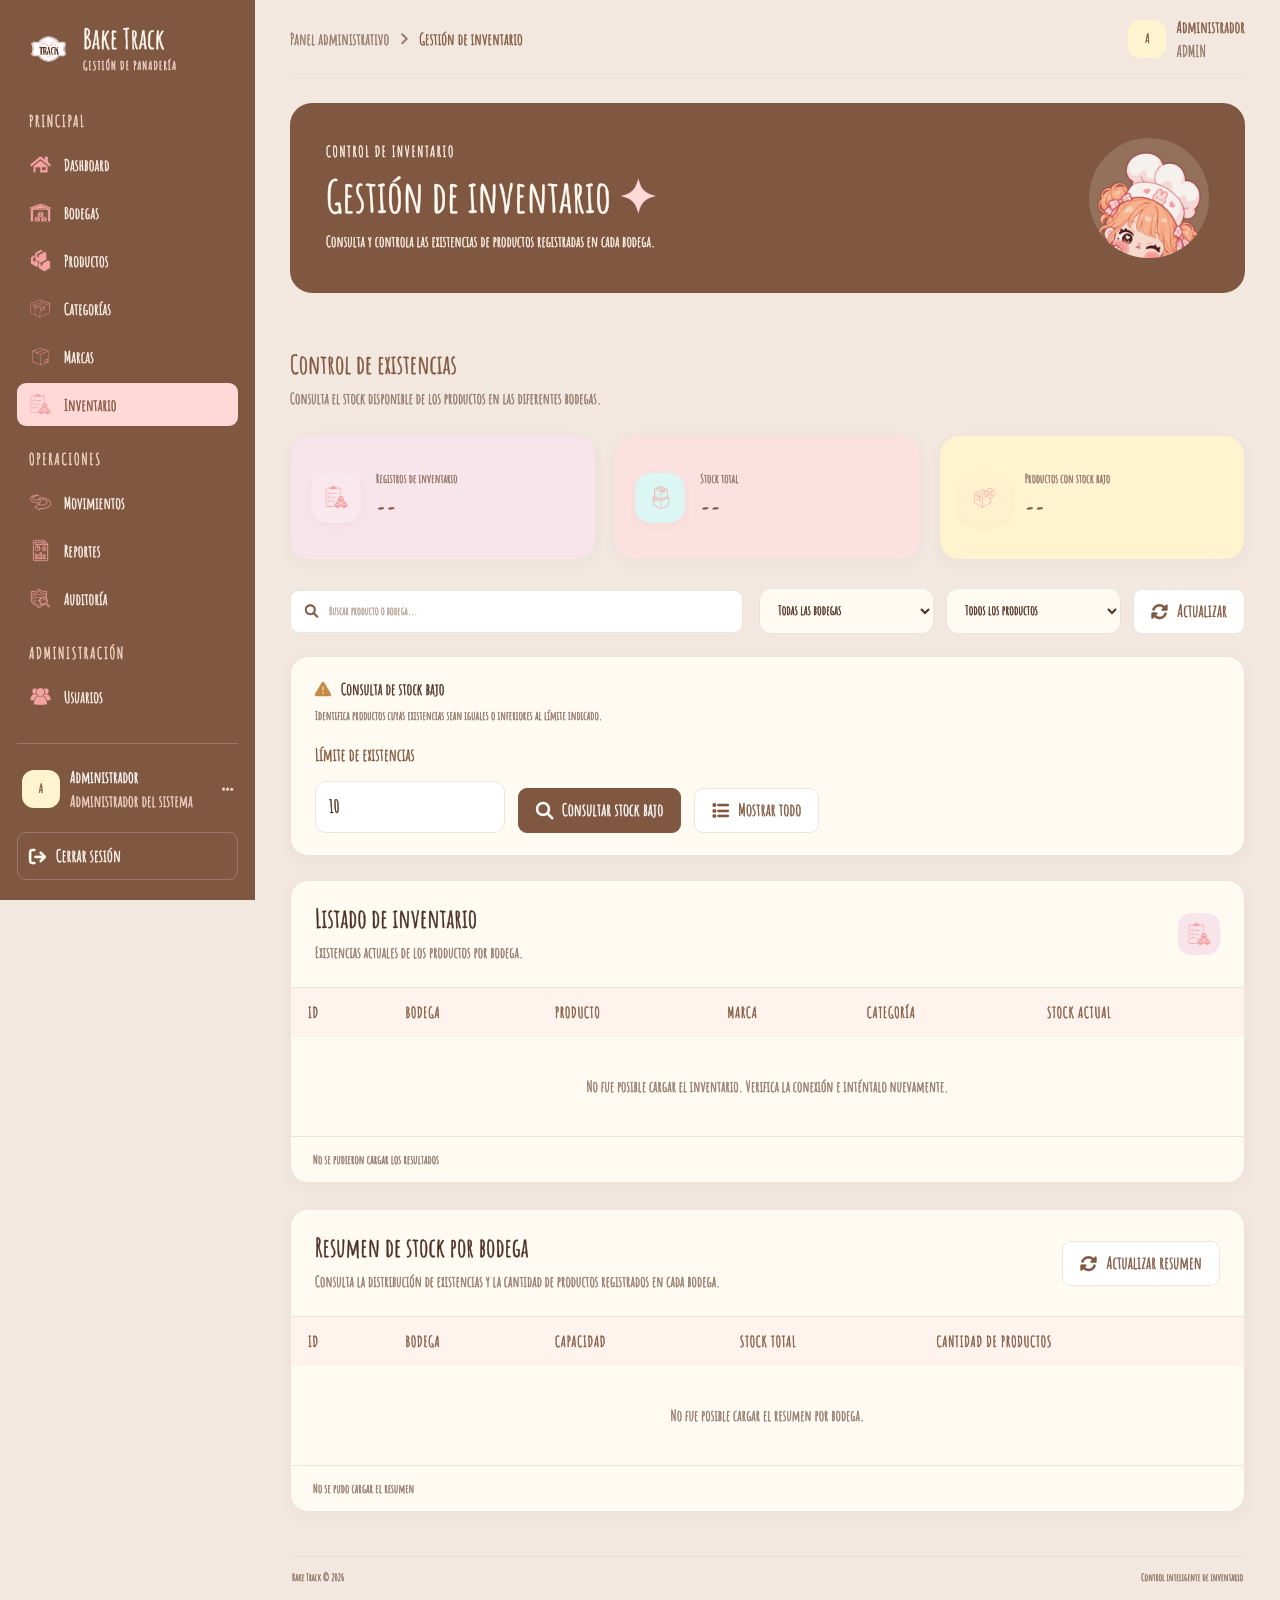
==== commit 73119cdb: "Fix: fixing movement sidebar and scrollbar" ====
--- a/BAKETRACKFRONTEND/LogiTrack_Pink_Frontend/inventario.html
+++ b/BAKETRACKFRONTEND/LogiTrack_Pink_Frontend/inventario.html
@@ -36,11 +36,11 @@
     <aside class="sidebar">
 
         <div class="sidebar-brand">
-            <img
-                src="assets/bake-track-logo.png"
-                alt="Bake Track"
-                class="sidebar-logo"
-            >
+            <img src="assets/bake-track-logo.png" alt="Bake Track" class="brand-logo">
+            <div>
+                <h2>Bake Track</h2>
+                <span>GESTIÓN DE PANADERÍA</span>
+            </div>
         </div>
 
         <div class="sidebar-section">
--- a/BAKETRACKFRONTEND/LogiTrack_Pink_Frontend/css/inventario.css
+++ b/BAKETRACKFRONTEND/LogiTrack_Pink_Frontend/css/inventario.css
@@ -28,7 +28,7 @@
     max-width: 100%;
     min-height: 100%;
     margin: 0;
-    overflow-x: hidden;
+    overflow-x: clip;
 }
 
 * {
@@ -39,7 +39,7 @@
     display: flex;
     width: 100%;
     min-height: 100vh;
-    overflow-x: hidden;
+    overflow-x: clip;
 }
 
 .main-content {
@@ -61,6 +61,9 @@
 ========================================= */
 
 .sidebar {
+    position: sticky;
+    top: 0;
+    align-self: flex-start;
     width: 255px;
     min-width: 255px;
     min-height: 100vh;
@@ -72,23 +75,20 @@
     padding: 25px 17px 20px;
     overflow-y: auto;
     overflow-x: hidden;
+    scrollbar-width: none;
+}
+
+.sidebar::-webkit-scrollbar {
+    display: none;
 }
 
 .sidebar-brand {
     display: flex;
     align-items: center;
-    justify-content: center;
-    width: 100%;
-    padding: 0 8px 32px;
+    gap: 10px;
+    width: 100%;
+    padding: 0 8px 38px;
     flex-shrink: 0;
-}
-
-.sidebar-logo {
-    display: block;
-    width: 100%;
-    max-width: 175px;
-    max-height: 85px;
-    object-fit: contain;
 }
 
 .sidebar-section {
@@ -728,6 +728,15 @@
         flex-direction: column;
     }
 
+    .inventory-toolbar .warehouse-search {
+        flex: none;
+        height: 43px;
+    }
+
+    .warehouse-stats {
+        grid-template-columns: repeat(2, minmax(0, 1fr));
+    }
+
     .inventory-filters {
         width: 100%;
     }
@@ -782,10 +791,6 @@
         height: 85px;
         min-width: 85px;
         flex-basis: 85px;
-    }
-
-    .warehouse-stats {
-        grid-template-columns: 1fr;
     }
 
     .inventory-alert-card {
@@ -970,6 +975,12 @@
     }
 }
 
+@media (max-width: 650px) {
+    .warehouse-stats {
+        grid-template-columns: 1fr;
+    }
+}
+
 @media (max-width: 480px) {
 
     .welcome-section {
